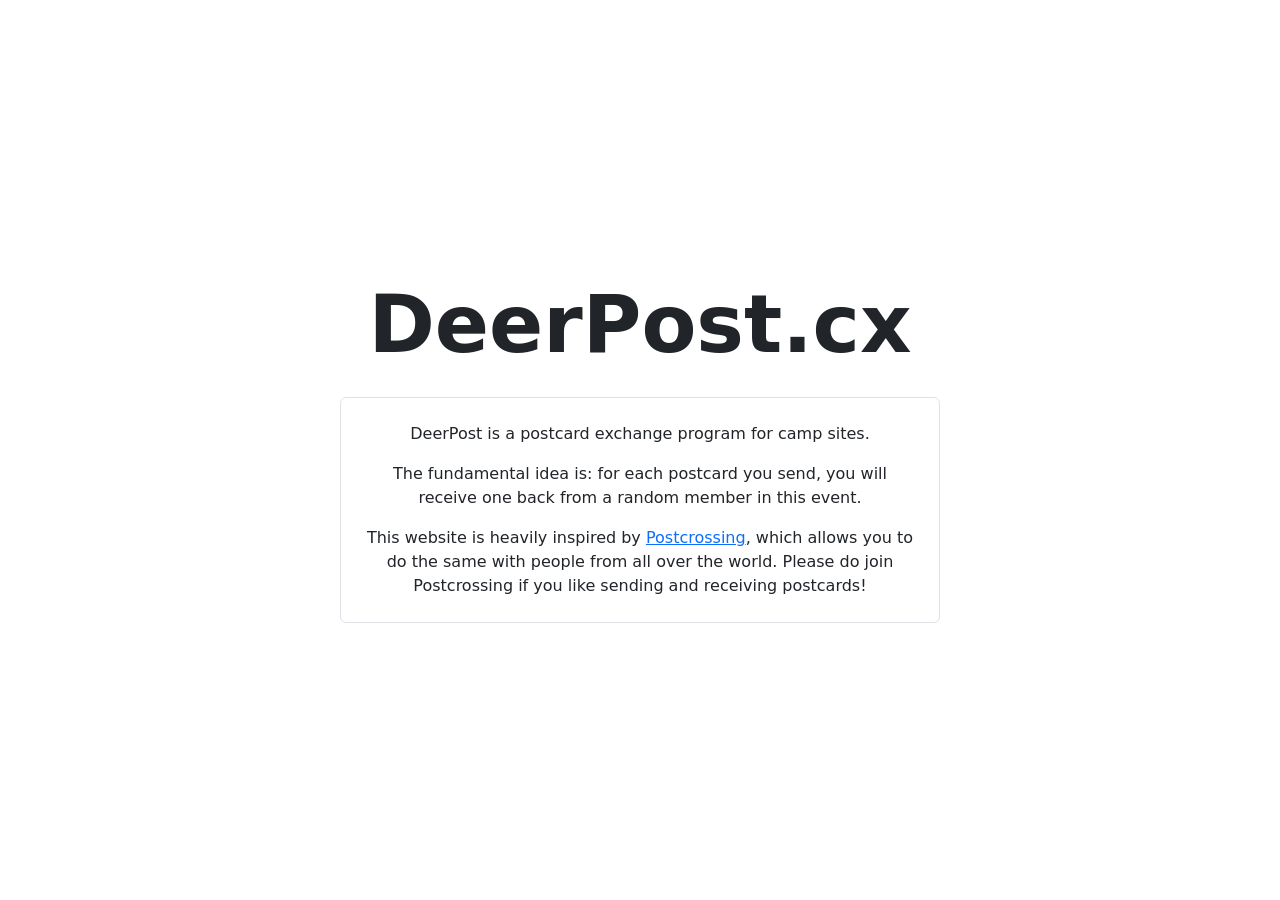
==== deploy/docker/nginx/html/index.html @ 6ab6594f "link to app if accessed from the ip range" ====
<!DOCTYPE html>
<html lang="en">
<head>
  <meta charset="UTF-8">
  <meta name="viewport" content="width=device-width, initial-scale=1.0">
  <title>DeerPost.cx Postcard Exchange Program</title>
  <link rel="stylesheet" href="lib/css/bootstrap.min.css">
  <style>
    html, body {
      height: 100%;
    }
  </style>
</head>
<body class="d-flex align-items-center justify-content-center" style="min-height: 100vh;">
  <div class="text-center" style="max-width: 600px;">
    <h1 class="display-1 fw-bold mb-4">DeerPost.cx</h1>
    <div id="redirected-notice" class="row mb-3" style="display:none!important">
      <div class="col-lg">
        <div class="alert alert-info rounded p-lg-3" role="alert">Have you been redirected to this page? You might need to join the internal wifi network to be able to access the full website.</div>
      </div>
    </div>
    <div id="geo-card" class="row mb-3" style="display:none!important">
      <div class="col-lg">
        <div class="alert alert-success rounded p-lg-3" role="alert">
          <a id="geo-link" href=""></a>
        </div>
      </div>
    </div>
    <div class="p-4 border rounded">
      <p>DeerPost is a postcard exchange program for camp sites.</p>
      <p>The fundamental idea is: for each postcard you send, you will receive one back from a random member in this event.</p>
      <p class="mb-0">This website is heavily inspired by <a href="https://www.postcrossing.com/about">Postcrossing</a>,
        which allows you to do the same with people from all over the world.
        Please do join Postcrossing if you like sending and receiving postcards!</p>
    </div>
  </div>
  <script src="lib/js/jquery.min.js"></script>
  <script>
    if (new URLSearchParams(window.location.search).get('domain_redirected') === 'true') {
      $('#redirected-notice').show();
    }
    fetch('/geo-check').then(function(r) {
      if (r.ok) {
        r.text().then(function(domain) {
          domain = domain.trim();
          var link = document.getElementById('geo-link');
          link.href = 'https://' + domain;
          link.textContent = domain;
          $('#geo-card').show();
        });
      }
    }).catch(function() {});
  </script>
</body>
</html>
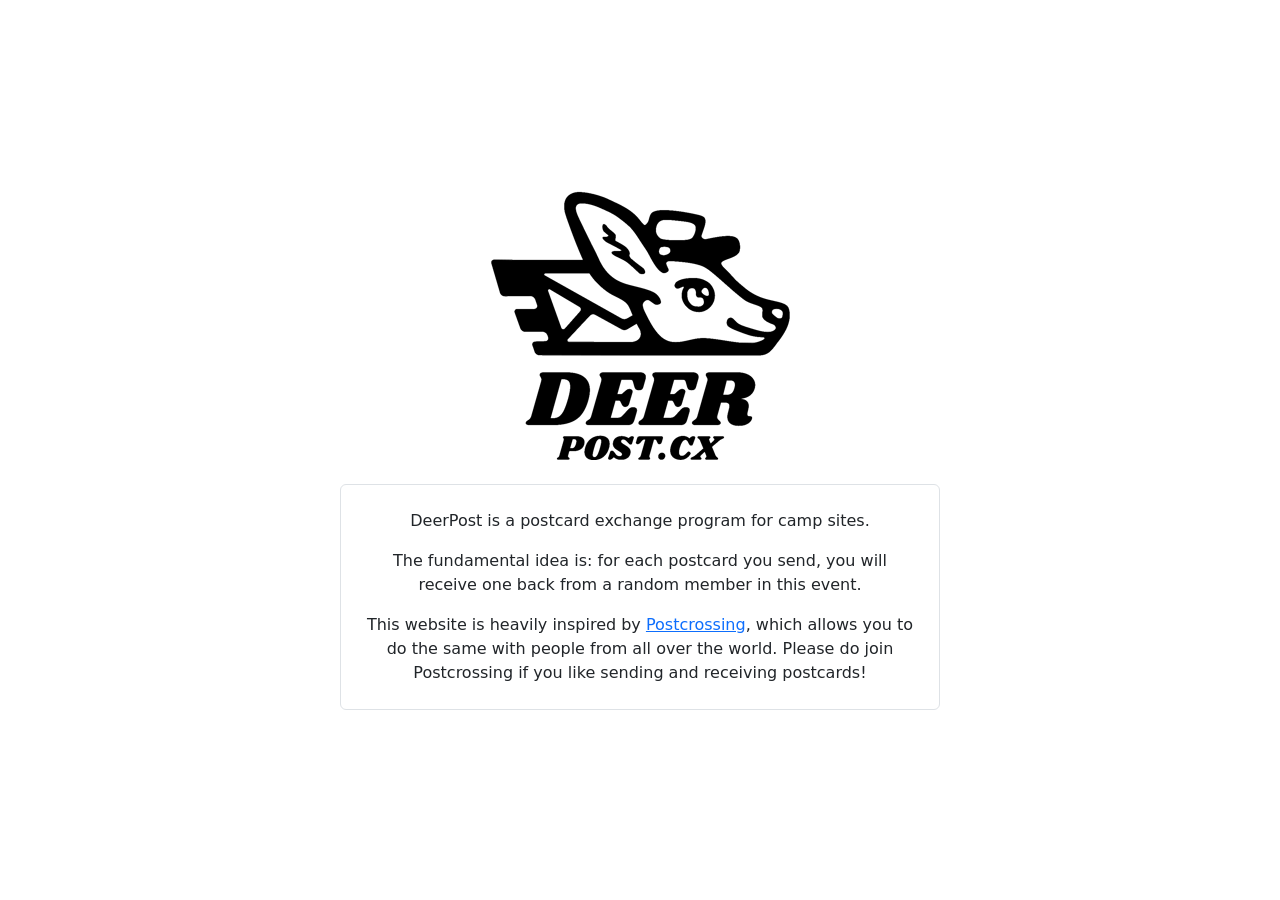
==== commit a2a6fce8: "add logo to static page" ====
--- a/deploy/docker/nginx/html/index.html
+++ b/deploy/docker/nginx/html/index.html
@@ -13,7 +13,7 @@
 </head>
 <body class="d-flex align-items-center justify-content-center" style="min-height: 100vh;">
   <div class="text-center" style="max-width: 600px;">
-    <h1 class="display-1 fw-bold mb-4">DeerPost.cx</h1>
+    <img src="img/logodeerpost.png" alt="DeerPost.cx" class="img-fluid mb-4">
     <div id="redirected-notice" class="row mb-3" style="display:none!important">
       <div class="col-lg">
         <div class="alert alert-info rounded p-lg-3" role="alert">Have you been redirected to this page? You might need to join the internal wifi network to be able to access the full website.</div>
@@ -22,7 +22,7 @@
     <div id="geo-card" class="row mb-3" style="display:none!important">
       <div class="col-lg">
         <div class="alert alert-success rounded p-lg-3" role="alert">
-          <a id="geo-link" href=""></a>
+          Please continue to <a id="geo-link" href=""></a>
         </div>
       </div>
     </div>
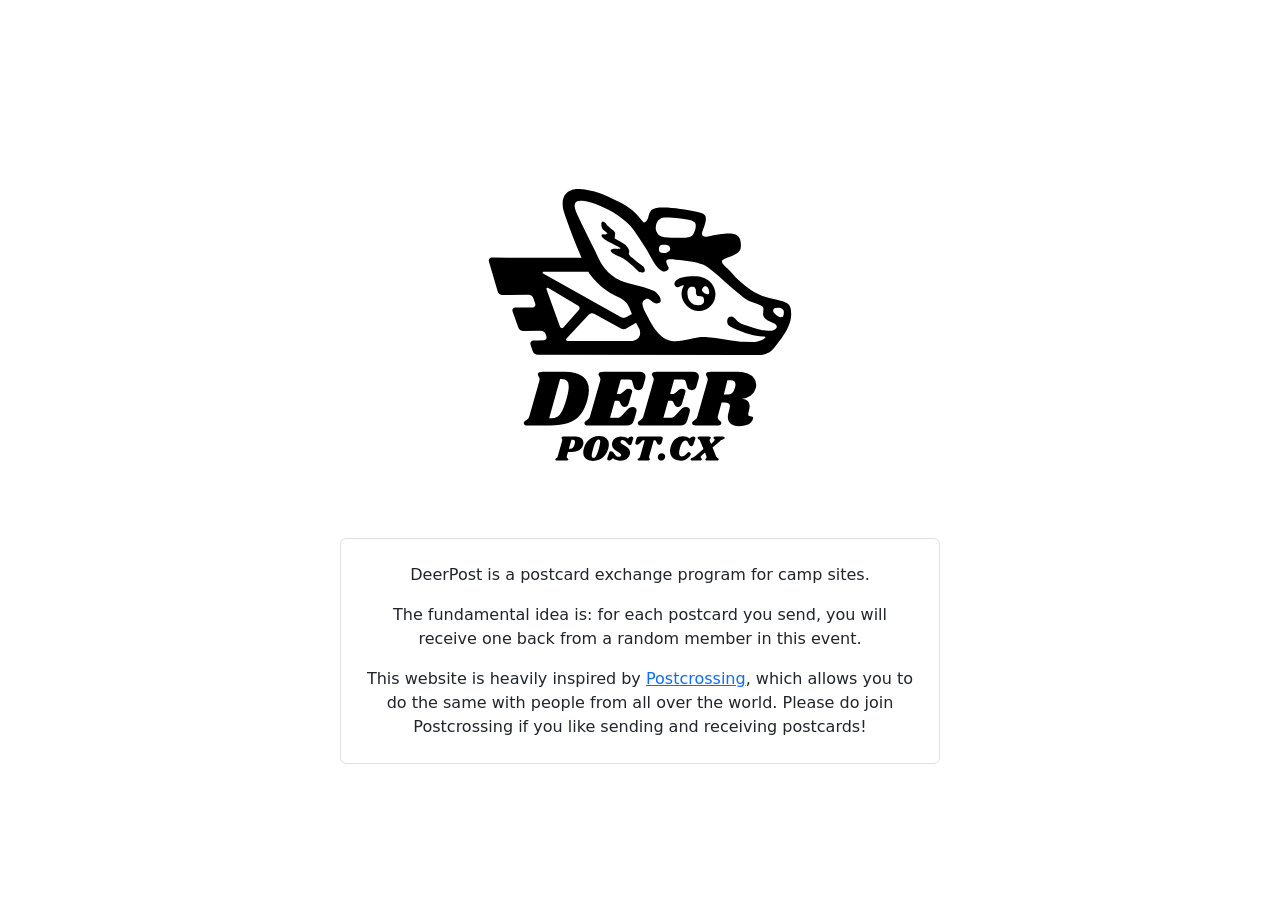
==== commit 5f0999e9: "Replace logo with svg, css fixes" ====
--- a/deploy/docker/nginx/html/index.html
+++ b/deploy/docker/nginx/html/index.html
@@ -9,14 +9,19 @@
     html, body {
       height: 100%;
     }
+    @media (prefers-color-scheme: dark) {
+      .logo-deerpost {
+        filter: invert(1);
+      }
+    }
   </style>
 </head>
 <body class="d-flex align-items-center justify-content-center" style="min-height: 100vh;">
   <div class="text-center" style="max-width: 600px;">
-    <img src="img/logodeerpost.png" alt="DeerPost.cx" class="img-fluid mb-4">
+    <img src="img/logodeerpost.svg" alt="DeerPost.cx" class="img-fluid mb-4 logo-deerpost">
     <div id="redirected-notice" class="row mb-3" style="display:none!important">
       <div class="col-lg">
-        <div class="alert alert-info rounded p-lg-3" role="alert">Have you been redirected to this page? You might need to join the internal wifi network to be able to access the full website.</div>
+        <div class="alert alert-info rounded p-lg-3" role="alert">Have you been redirected to this page? You might need to join the internal wifi network to be able to access the full website. If you're using a VPN you might need to disable it to use this page.</div>
       </div>
     </div>
     <div id="geo-card" class="row mb-3" style="display:none!important">
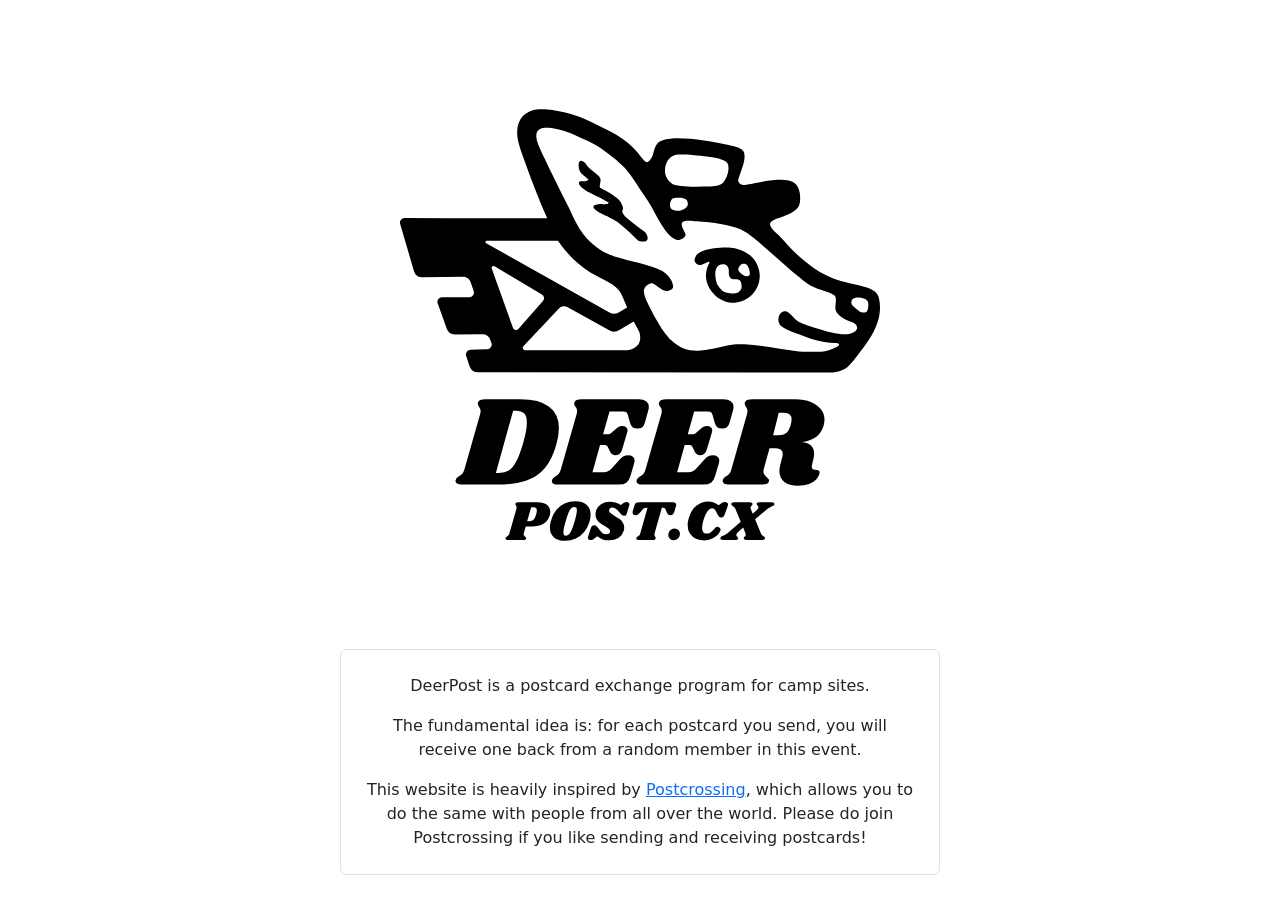
==== commit 86687f21: "Widen logo" ====
--- a/deploy/docker/nginx/html/index.html
+++ b/deploy/docker/nginx/html/index.html
@@ -9,6 +9,9 @@
     html, body {
       height: 100%;
     }
+    .logo-deerpost {
+      filter: brightness(0);
+    }
     @media (prefers-color-scheme: dark) {
       .logo-deerpost {
         filter: invert(1);
@@ -18,7 +21,7 @@
 </head>
 <body class="d-flex align-items-center justify-content-center" style="min-height: 100vh;">
   <div class="text-center" style="max-width: 600px;">
-    <img src="img/logodeerpost.svg" alt="DeerPost.cx" class="img-fluid mb-4 logo-deerpost">
+    <img src="img/logodeerpost.svg" alt="DeerPost.cx" class="img-fluid w-100 mb-4 logo-deerpost">
     <div id="redirected-notice" class="row mb-3" style="display:none!important">
       <div class="col-lg">
         <div class="alert alert-info rounded p-lg-3" role="alert">Have you been redirected to this page? You might need to join the internal wifi network to be able to access the full website. If you're using a VPN you might need to disable it to use this page.</div>
